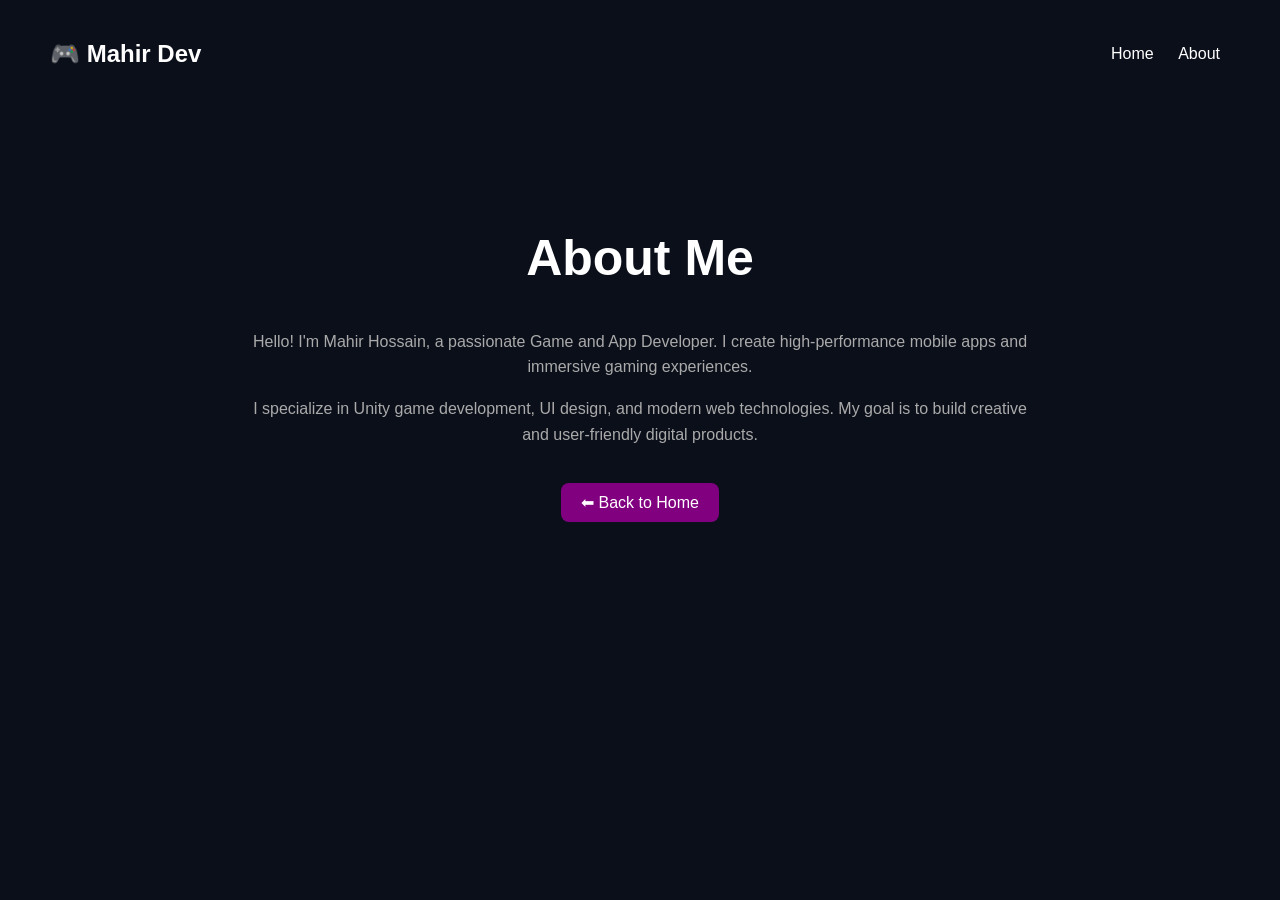
==== about.html @ f61906d1 "Add files via upload" ====
<!DOCTYPE html>
<html lang="en">
<head>
  <meta charset="UTF-8">
  <title>About - Mahir Dev</title>
  <meta name="viewport" content="width=device-width, initial-scale=1.0">

  <style>
    body {
      margin: 0;
      font-family: Arial;
      background: #0b0f1a;
      color: white;
      text-align: center;
    }

    header {
      display: flex;
      justify-content: space-between;
      padding: 20px 50px;
      align-items: center;
    }

    nav a {
      margin: 0 10px;
      text-decoration: none;
      color: white;
    }

    .about {
      padding: 80px 20px;
      max-width: 800px;
      margin: auto;
    }

    h1 {
      font-size: 50px;
    }

    p {
      color: #aaa;
      line-height: 1.6;
    }

    .btn {
      display: inline-block;
      margin-top: 20px;
      padding: 10px 20px;
      border-radius: 8px;
      background: purple;
      color: white;
      text-decoration: none;
    }

  </style>
</head>

<body>

<header>
  <h2>🎮 Mahir Dev</h2>
  <nav>
    <a href="index.html">Home</a>
    <a href="about.html">About</a>
  </nav>
</header>

<section class="about">
  <h1>About Me</h1>

  <p>
    Hello! I'm Mahir Hossain, a passionate Game and App Developer.
    I create high-performance mobile apps and immersive gaming experiences.
  </p>

  <p>
    I specialize in Unity game development, UI design, and modern web technologies.
    My goal is to build creative and user-friendly digital products.
  </p>

  <a href="index.html" class="btn">⬅ Back to Home</a>
</section>

</body>
</html>
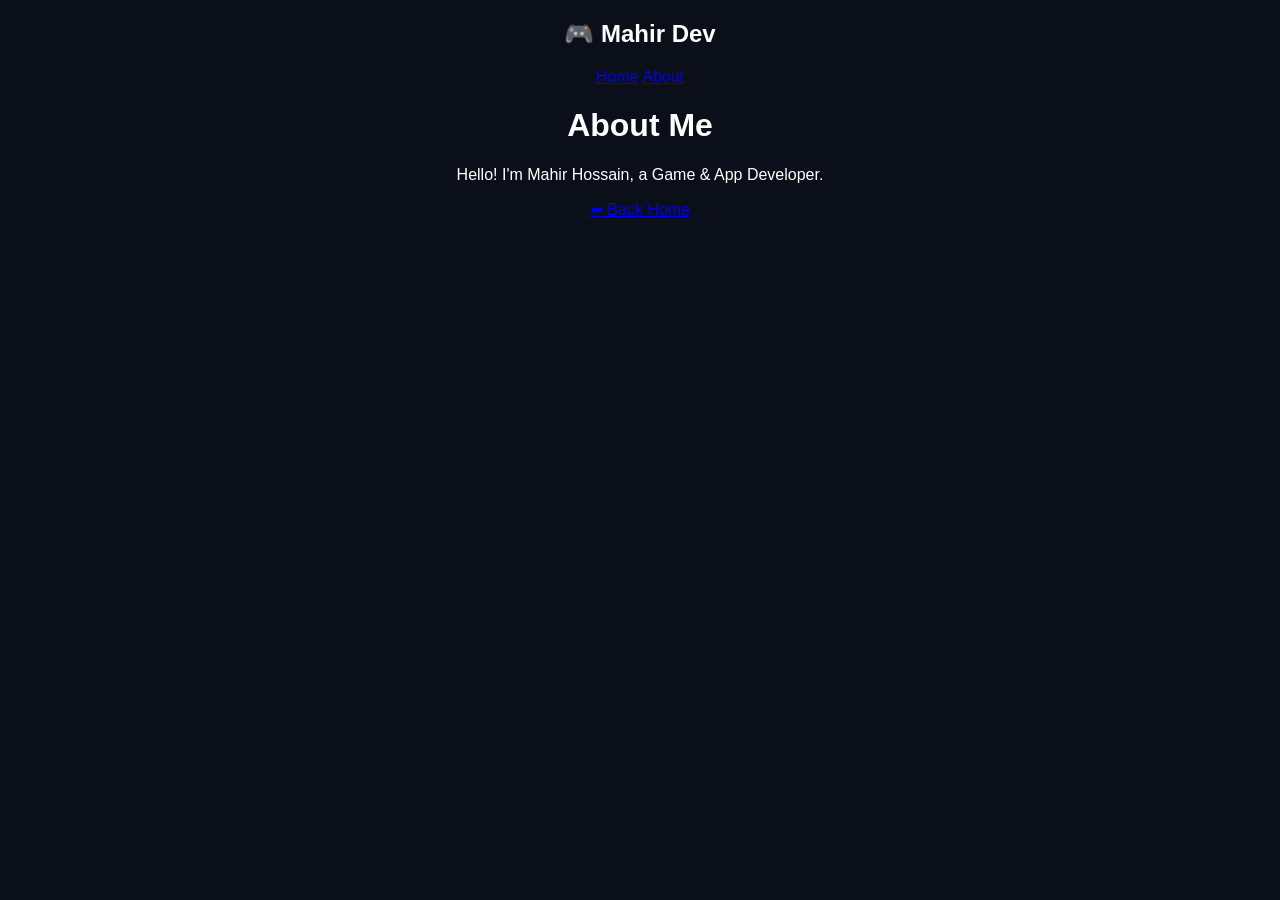
==== commit d338ee8b: "Update about.html" ====
--- a/about.html
+++ b/about.html
@@ -4,58 +4,9 @@
   <meta charset="UTF-8">
   <title>About - Mahir Dev</title>
   <meta name="viewport" content="width=device-width, initial-scale=1.0">
-
-  <style>
-    body {
-      margin: 0;
-      font-family: Arial;
-      background: #0b0f1a;
-      color: white;
-      text-align: center;
-    }
-
-    header {
-      display: flex;
-      justify-content: space-between;
-      padding: 20px 50px;
-      align-items: center;
-    }
-
-    nav a {
-      margin: 0 10px;
-      text-decoration: none;
-      color: white;
-    }
-
-    .about {
-      padding: 80px 20px;
-      max-width: 800px;
-      margin: auto;
-    }
-
-    h1 {
-      font-size: 50px;
-    }
-
-    p {
-      color: #aaa;
-      line-height: 1.6;
-    }
-
-    .btn {
-      display: inline-block;
-      margin-top: 20px;
-      padding: 10px 20px;
-      border-radius: 8px;
-      background: purple;
-      color: white;
-      text-decoration: none;
-    }
-
-  </style>
 </head>
 
-<body>
+<body style="background:#0b0f1a;color:white;text-align:center;font-family:Arial;">
 
 <header>
   <h2>🎮 Mahir Dev</h2>
@@ -65,21 +16,11 @@
   </nav>
 </header>
 
-<section class="about">
-  <h1>About Me</h1>
+<h1>About Me</h1>
 
-  <p>
-    Hello! I'm Mahir Hossain, a passionate Game and App Developer.
-    I create high-performance mobile apps and immersive gaming experiences.
-  </p>
+<p>Hello! I'm Mahir Hossain, a Game & App Developer.</p>
 
-  <p>
-    I specialize in Unity game development, UI design, and modern web technologies.
-    My goal is to build creative and user-friendly digital products.
-  </p>
-
-  <a href="index.html" class="btn">⬅ Back to Home</a>
-</section>
+<a href="index.html">⬅ Back Home</a>
 
 </body>
-</html>+</html>
